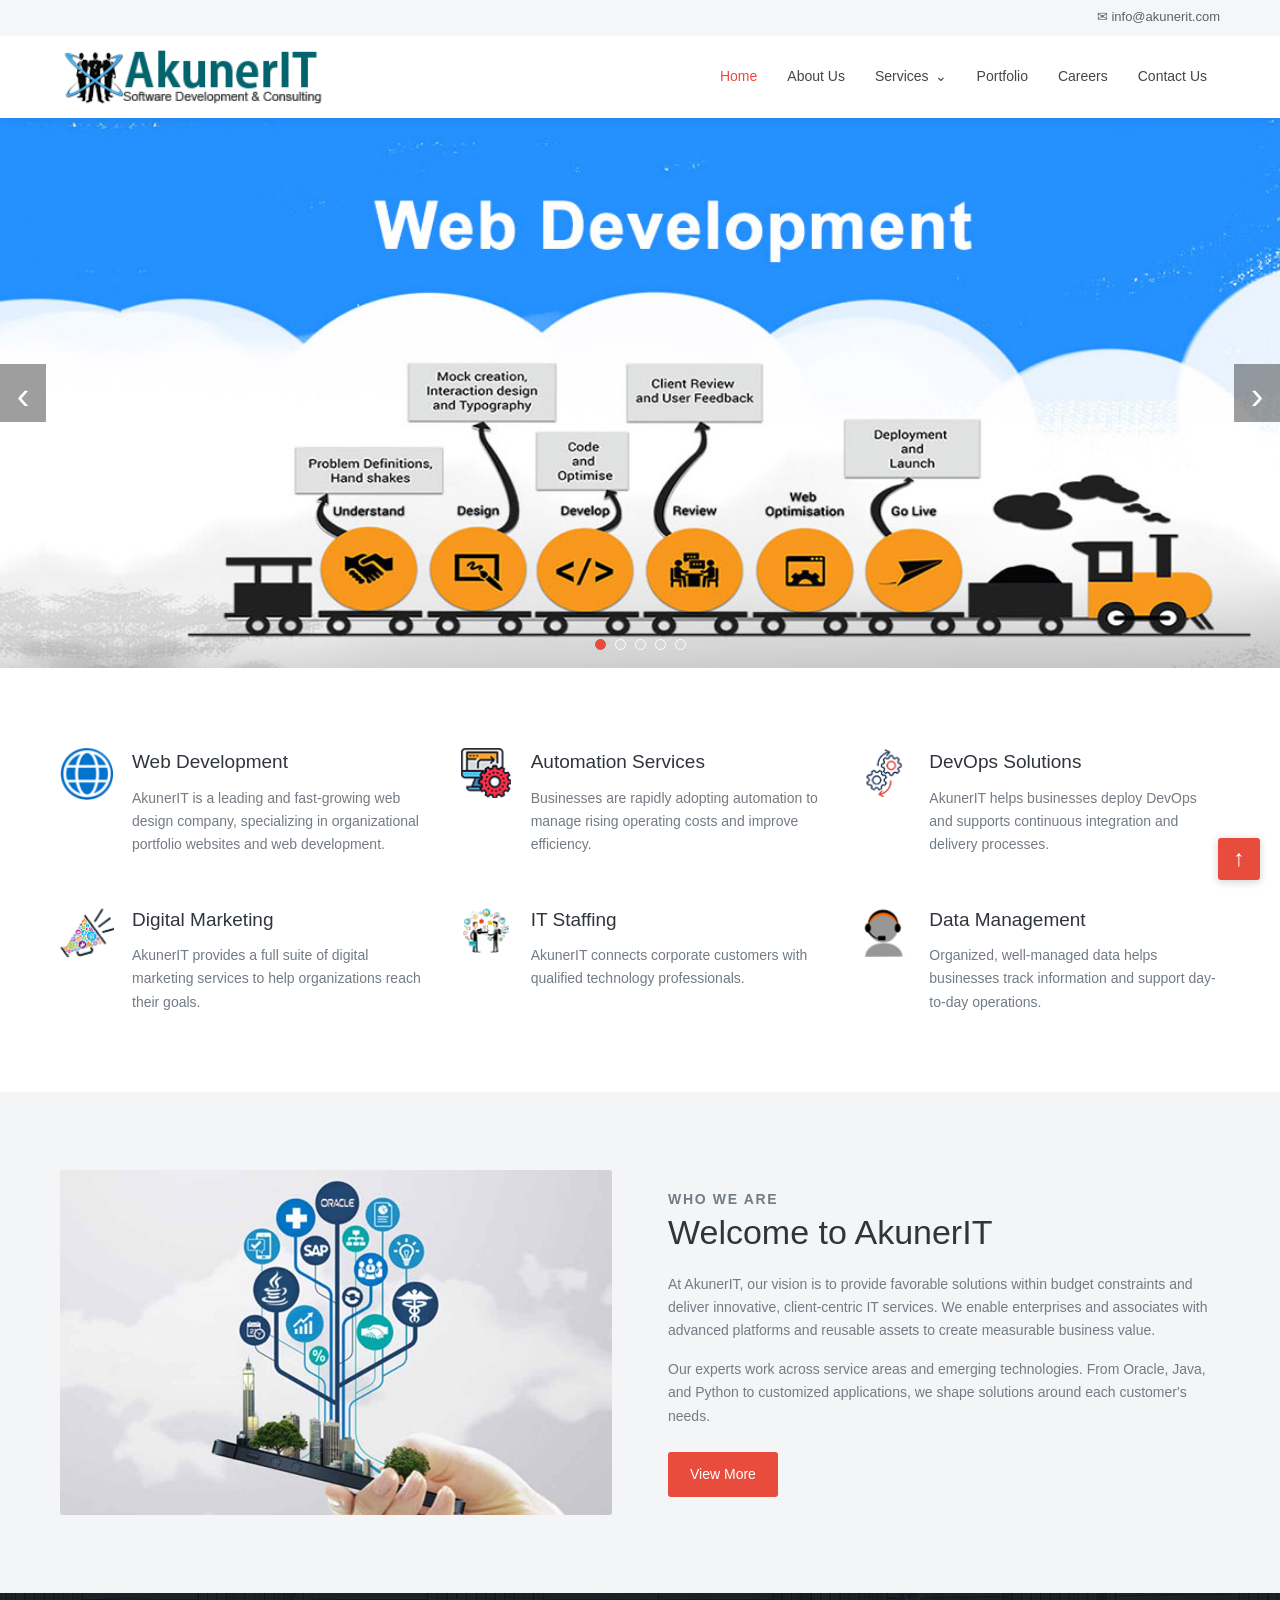
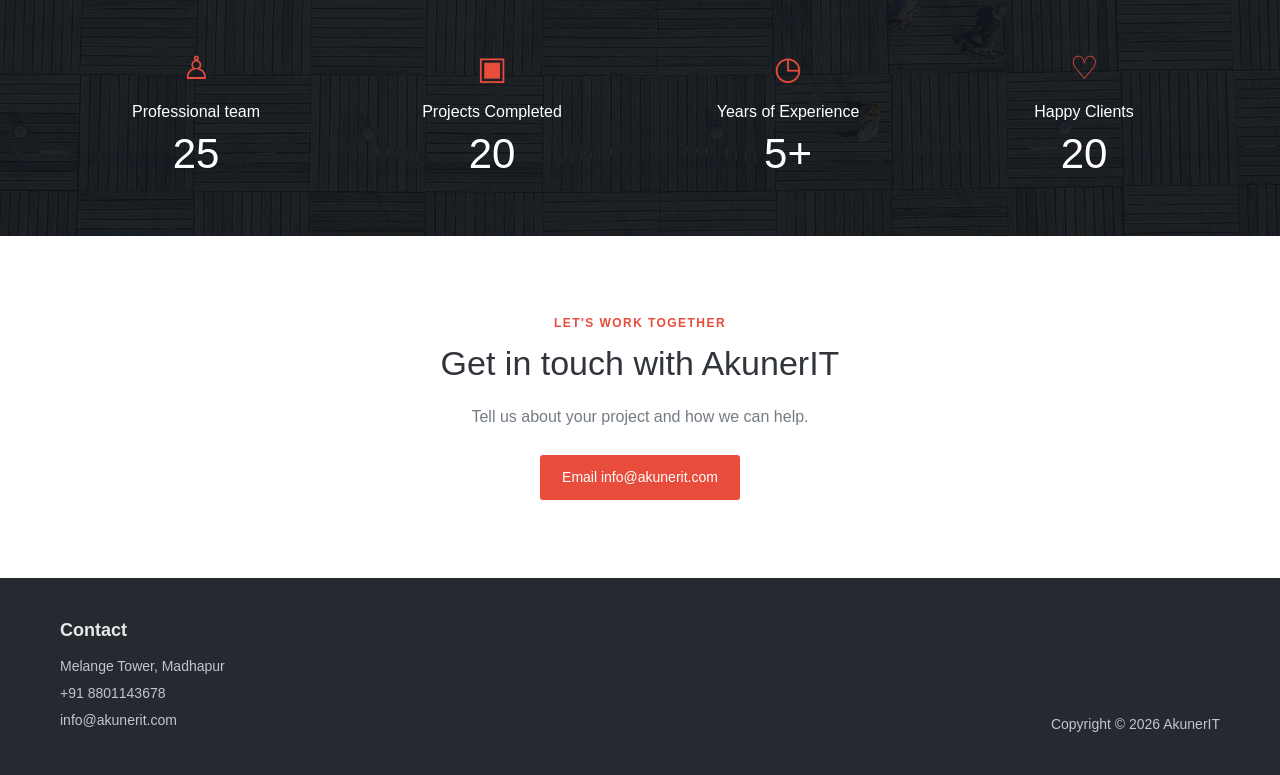
==== index.html @ c4ea148e "Rebuild homepage to match AkunerIT site" ====
<!doctype html>
<html lang="en">
<head>
  <meta charset="utf-8">
  <meta name="viewport" content="width=device-width, initial-scale=1">
  <meta name="description" content="AkunerIT delivers web development, automation, DevOps, digital marketing, IT staffing, and data management services.">
  <title>AkunerIT | IT Services and Solutions</title>
  <link rel="stylesheet" href="styles.css">
  <script src="script.js" defer></script>
</head>
<body>
  <header class="site-header">
    <div class="topbar">
      <a href="mailto:info@akunerit.com">✉ info@akunerit.com</a>
    </div>
    <nav class="navigation" aria-label="Main navigation">
      <a class="brand" href="#home" aria-label="AkunerIT home">
        <img src="images/logo21.png" alt="AkunerIT">
      </a>
      <button class="menu-toggle" type="button" aria-expanded="false" aria-controls="nav-menu" aria-label="Open navigation">
        <span></span><span></span><span></span>
      </button>
      <ul class="nav-menu" id="nav-menu">
        <li><a class="nav-link active" href="#home">Home</a></li>
        <li><a class="nav-link" href="https://www.akunerit.com/about.html">About Us</a></li>
        <li class="services-menu">
          <button class="nav-link dropdown-toggle" type="button" aria-expanded="false" aria-controls="services-submenu">Services <span aria-hidden="true">⌄</span></button>
          <ul class="dropdown-menu" id="services-submenu">
            <li><a href="#web-development">Web Development</a></li>
            <li><a href="#automation-services">Automation Services</a></li>
            <li><a href="#devops-solutions">DevOps Solutions</a></li>
            <li><a href="#digital-marketing">Digital Marketing</a></li>
            <li><a href="#it-staffing">IT Staffing</a></li>
            <li><a href="#data-management">Data Management</a></li>
          </ul>
        </li>
        <li><a class="nav-link" href="https://www.akunerit.com/portfolio.html">Portfolio</a></li>
        <li><a class="nav-link" href="https://www.akunerit.com/careers.html">Careers</a></li>
        <li><a class="nav-link" href="#contact">Contact Us</a></li>
      </ul>
    </nav>
  </header>

  <main>
    <section class="hero" id="home" aria-label="Featured slides">
      <div class="carousel" aria-roledescription="carousel" aria-label="AkunerIT highlights">
        <div class="slides">
          <div class="slide active" aria-hidden="false"><img src="images/banner1.jpg" alt="AkunerIT featured services"></div>
          <div class="slide" aria-hidden="true"><img src="images/banner2.jpg" alt="Technology and innovation"></div>
          <div class="slide" aria-hidden="true"><img src="images/banner3.jpg" alt="Business technology solutions"></div>
          <div class="slide" aria-hidden="true"><img src="images/banner4.jpg" alt="AkunerIT digital services"></div>
          <div class="slide" aria-hidden="true"><img src="images/banner5.jpg" alt="AkunerIT team and solutions"></div>
        </div>
        <button class="carousel-control previous" type="button" aria-label="Previous slide">‹</button>
        <button class="carousel-control next" type="button" aria-label="Next slide">›</button>
        <div class="carousel-indicators" aria-label="Choose a slide">
          <button class="active" type="button" aria-label="Slide 1" aria-current="true"></button>
          <button type="button" aria-label="Slide 2"></button>
          <button type="button" aria-label="Slide 3"></button>
          <button type="button" aria-label="Slide 4"></button>
          <button type="button" aria-label="Slide 5"></button>
        </div>
      </div>
    </section>

    <section class="services section" id="services">
      <div class="container service-grid">
        <article class="service-card" id="web-development">
          <img src="images/icon1.png" alt="" loading="lazy">
          <div><h2>Web Development</h2><p>AkunerIT is a leading and fast-growing web design company, specializing in organizational portfolio websites and web development.</p></div>
        </article>
        <article class="service-card" id="automation-services">
          <img src="images/icon2.png" alt="" loading="lazy">
          <div><h2>Automation Services</h2><p>Businesses are rapidly adopting automation to manage rising operating costs and improve efficiency.</p></div>
        </article>
        <article class="service-card" id="devops-solutions">
          <img src="images/icon3.png" alt="" loading="lazy">
          <div><h2>DevOps Solutions</h2><p>AkunerIT helps businesses deploy DevOps and supports continuous integration and delivery processes.</p></div>
        </article>
        <article class="service-card" id="digital-marketing">
          <img src="images/icon4.png" alt="" loading="lazy">
          <div><h2>Digital Marketing</h2><p>AkunerIT provides a full suite of digital marketing services to help organizations reach their goals.</p></div>
        </article>
        <article class="service-card" id="it-staffing">
          <img src="images/icon5.png" alt="" loading="lazy">
          <div><h2>IT Staffing</h2><p>AkunerIT connects corporate customers with qualified technology professionals.</p></div>
        </article>
        <article class="service-card" id="data-management">
          <img src="images/icon6.png" alt="" loading="lazy">
          <div><h2>Data Management</h2><p>Organized, well-managed data helps businesses track information and support day-to-day operations.</p></div>
        </article>
      </div>
    </section>

    <section class="about section" id="about">
      <div class="container about-grid">
        <img class="about-image" src="images/about-02.jpg" alt="AkunerIT technology services" loading="lazy">
        <div class="about-copy">
          <p class="eyebrow">Who we are</p>
          <h2>Welcome to AkunerIT</h2>
          <p>At AkunerIT, our vision is to provide favorable solutions within budget constraints and deliver innovative, client-centric IT services. We enable enterprises and associates with advanced platforms and reusable assets to create measurable business value.</p>
          <p>Our experts work across service areas and emerging technologies. From Oracle, Java, and Python to customized applications, we shape solutions around each customer's needs.</p>
          <a class="button" href="https://www.akunerit.com/about.html">View More</a>
        </div>
      </div>
    </section>

    <section class="metrics" aria-label="AkunerIT at a glance">
      <div class="container metric-grid">
        <div class="metric"><span class="metric-icon" aria-hidden="true">♙</span><h2>Professional team</h2><p>25</p></div>
        <div class="metric"><span class="metric-icon" aria-hidden="true">▣</span><h2>Projects Completed</h2><p>20</p></div>
        <div class="metric"><span class="metric-icon" aria-hidden="true">◷</span><h2>Years of Experience</h2><p>5+</p></div>
        <div class="metric"><span class="metric-icon" aria-hidden="true">♡</span><h2>Happy Clients</h2><p>20</p></div>
      </div>
    </section>

    <section class="contact section" id="contact">
      <div class="container contact-content">
        <p class="eyebrow">Let's work together</p>
        <h2>Get in touch with AkunerIT</h2>
        <p>Tell us about your project and how we can help.</p>
        <a class="button" href="mailto:info@akunerit.com">Email info@akunerit.com</a>
      </div>
    </section>
  </main>

  <footer class="site-footer">
    <div class="container footer-content">
      <div>
        <h2>Contact</h2>
        <p>Melange Tower, Madhapur</p>
        <p><a href="tel:+918801143678">+91 8801143678</a></p>
        <p><a href="mailto:info@akunerit.com">info@akunerit.com</a></p>
      </div>
      <p class="copyright">Copyright © 2026 AkunerIT</p>
    </div>
  </footer>
  <a class="back-to-top" href="#home" aria-label="Back to top">↑</a>
</body>
</html>
---- styles.css ----
:root {
  color-scheme: light;
  font-family: Arial, Helvetica, sans-serif;
  color: #333;
  background: #fff;
  font-synthesis: none;
  text-rendering: optimizeLegibility;
  --accent: #e74c3c;
  --ink: #30343b;
  --muted: #737b84;
  --container: 1160px;
}

* {
  box-sizing: border-box;
}

html {
  scroll-behavior: smooth;
  scroll-padding-top: 105px;
}

body {
  margin: 0;
  line-height: 1.65;
}

img {
  max-width: 100%;
}

a {
  color: inherit;
}

.container {
  width: min(var(--container), calc(100% - 40px));
  margin-inline: auto;
}

.site-header {
  position: sticky;
  z-index: 20;
  top: 0;
  background: #fff;
  box-shadow: 0 2px 12px rgb(0 0 0 / 8%);
}

.topbar {
  min-height: 36px;
  padding: 6px max(20px, calc((100% - var(--container)) / 2));
  background: #f5f6f7;
  color: #5b6066;
  font-size: 13px;
  text-align: right;
}

.topbar a,
.site-footer a {
  text-decoration: none;
}

.navigation {
  display: flex;
  min-height: 82px;
  align-items: center;
  justify-content: space-between;
  gap: 24px;
  width: min(var(--container), calc(100% - 40px));
  margin-inline: auto;
}

.brand {
  display: inline-flex;
  align-items: center;
  flex-shrink: 0;
}

.brand img {
  display: block;
  width: auto;
  height: 65px;
}

.nav-menu,
.dropdown-menu {
  margin: 0;
  padding: 0;
  list-style: none;
}

.nav-menu {
  display: flex;
  align-items: center;
  gap: 4px;
}

.nav-menu > li {
  position: relative;
}

.nav-link {
  display: inline-flex;
  align-items: center;
  gap: 6px;
  padding: 12px 13px;
  border: 0;
  background: transparent;
  color: #41464c;
  font: inherit;
  font-size: 14px;
  text-decoration: none;
  cursor: pointer;
}

.nav-link:hover,
.nav-link:focus-visible,
.nav-link.active {
  color: var(--accent);
}

.dropdown-menu {
  position: absolute;
  top: 100%;
  left: 0;
  display: none;
  min-width: 220px;
  padding: 8px 0;
  border-top: 2px solid var(--accent);
  background: #fff;
  box-shadow: 0 8px 24px rgb(0 0 0 / 14%);
}

.services-menu:hover .dropdown-menu,
.services-menu:focus-within .dropdown-menu,
.services-menu.open .dropdown-menu {
  display: block;
}

.dropdown-menu a {
  display: block;
  padding: 8px 16px;
  color: #41464c;
  font-size: 14px;
  text-decoration: none;
}

.dropdown-menu a:hover,
.dropdown-menu a:focus-visible {
  background: #f5f6f7;
  color: var(--accent);
}

.menu-toggle {
  display: none;
  width: 44px;
  height: 40px;
  padding: 9px;
  border: 1px solid #ddd;
  border-radius: 4px;
  background: #fff;
  cursor: pointer;
}

.menu-toggle span {
  display: block;
  height: 2px;
  margin: 4px 0;
  background: #444;
}

.hero {
  overflow: hidden;
  background: #20252b;
}

.carousel {
  position: relative;
  height: clamp(260px, 43vw, 560px);
}

.slides,
.slide {
  position: absolute;
  inset: 0;
}

.slide {
  opacity: 0;
  transition: opacity 450ms ease;
}

.slide.active {
  opacity: 1;
}

.slide img {
  display: block;
  width: 100%;
  height: 100%;
  object-fit: cover;
}

.carousel-control {
  position: absolute;
  z-index: 2;
  top: 50%;
  display: grid;
  width: 46px;
  height: 58px;
  place-items: center;
  transform: translateY(-50%);
  border: 0;
  background: rgb(0 0 0 / 38%);
  color: #fff;
  font: inherit;
  font-size: 38px;
  cursor: pointer;
}

.carousel-control:hover,
.carousel-control:focus-visible {
  background: var(--accent);
}

.carousel-control.previous {
  left: 0;
}

.carousel-control.next {
  right: 0;
}

.carousel-indicators {
  position: absolute;
  z-index: 2;
  right: 0;
  bottom: 18px;
  left: 0;
  display: flex;
  justify-content: center;
  gap: 9px;
}

.carousel-indicators button {
  width: 11px;
  height: 11px;
  padding: 0;
  border: 1px solid #fff;
  border-radius: 50%;
  background: transparent;
  cursor: pointer;
}

.carousel-indicators button.active {
  background: var(--accent);
  border-color: var(--accent);
}

.section {
  padding: 78px 0;
}

.service-grid {
  display: grid;
  grid-template-columns: repeat(3, minmax(0, 1fr));
  gap: 48px 36px;
}

.service-card {
  display: flex;
  align-items: flex-start;
  gap: 18px;
  scroll-margin-top: 130px;
}

.service-card img {
  width: 54px;
  height: 54px;
  object-fit: contain;
  flex: 0 0 54px;
}

.service-card h2 {
  margin: 0 0 9px;
  color: var(--ink);
  font-size: 19px;
  font-weight: 500;
}

.service-card p,
.about-copy p,
.contact-content > p:not(.eyebrow) {
  margin: 0;
  color: var(--muted);
  font-size: 14px;
}

.about {
  background: #f4f5f6;
}

.about-grid {
  display: grid;
  grid-template-columns: 1fr 1fr;
  align-items: center;
  gap: 56px;
}

.about-image {
  display: block;
  width: 100%;
  border-radius: 3px;
}

.eyebrow {
  margin: 0 0 8px;
  color: var(--accent);
  font-size: 12px;
  font-weight: 700;
  letter-spacing: .12em;
  text-transform: uppercase;
}

.about-copy h2,
.contact-content h2 {
  margin: 0 0 20px;
  color: var(--ink);
  font-size: clamp(26px, 3vw, 34px);
  font-weight: 500;
  line-height: 1.25;
}

.about-copy p + p {
  margin-top: 16px;
}

.button {
  display: inline-block;
  margin-top: 24px;
  padding: 11px 22px;
  border-radius: 3px;
  background: var(--accent);
  color: #fff;
  font-size: 14px;
  text-decoration: none;
  transition: background-color 160ms ease;
}

.button:hover,
.button:focus-visible {
  background: #c83d30;
}

.metrics {
  padding: 56px 0;
  background: linear-gradient(rgb(20 27 33 / 68%), rgb(20 27 33 / 68%)), url("images/parallax/bg-02.jpg") center / cover;
  color: #fff;
}

.metric-grid {
  display: grid;
  grid-template-columns: repeat(4, 1fr);
  gap: 24px;
  text-align: center;
}

.metric-icon {
  display: block;
  color: var(--accent);
  font-size: 32px;
  line-height: 1.2;
}

.metric h2 {
  margin: 12px 0 4px;
  font-size: 16px;
  font-weight: 500;
}

.metric p {
  margin: 0;
  font-size: 42px;
  line-height: 1.2;
}

.contact {
  text-align: center;
}

.contact-content > p:not(.eyebrow) {
  font-size: 16px;
}

.site-footer {
  padding: 38px 0;
  background: #252a30;
  color: #e7e8e9;
}

.footer-content {
  display: flex;
  align-items: flex-end;
  justify-content: space-between;
  gap: 24px;
}

.footer-content h2 {
  margin: 0 0 10px;
  font-size: 18px;
}

.footer-content p {
  margin: 4px 0;
  color: #c2c6ca;
  font-size: 14px;
}

.footer-content .copyright {
  margin: 0;
}

.back-to-top {
  position: fixed;
  z-index: 10;
  right: 20px;
  bottom: 20px;
  display: grid;
  width: 42px;
  height: 42px;
  place-items: center;
  border-radius: 3px;
  background: var(--accent);
  color: #fff;
  font-size: 23px;
  text-decoration: none;
  box-shadow: 0 2px 8px rgb(0 0 0 / 18%);
}

@media (max-width: 900px) {
  .menu-toggle {
    display: block;
    margin-left: auto;
  }

  .navigation {
    flex-wrap: wrap;
    padding: 8px 0;
  }

  .nav-menu {
    display: none;
    width: 100%;
    align-items: stretch;
    flex-direction: column;
    padding: 5px 0 12px;
  }

  .nav-menu.open {
    display: flex;
  }

  .nav-link {
    width: 100%;
    justify-content: space-between;
    padding: 10px 4px;
    text-align: left;
  }

  .dropdown-menu {
    position: static;
    width: 100%;
    border-top: 0;
    box-shadow: none;
    padding-left: 14px;
  }

  .services-menu:hover .dropdown-menu {
    display: none;
  }

  .services-menu.open .dropdown-menu,
  .services-menu:focus-within .dropdown-menu {
    display: block;
  }

  .service-grid {
    grid-template-columns: repeat(2, minmax(0, 1fr));
  }
}

@media (max-width: 620px) {
  html {
    scroll-padding-top: 130px;
  }

  .topbar {
    text-align: center;
  }

  .brand img {
    height: 55px;
  }

  .carousel {
    height: 64vw;
    min-height: 240px;
  }

  .carousel-control {
    width: 38px;
    height: 50px;
  }

  .section {
    padding: 58px 0;
  }

  .service-grid,
  .about-grid {
    grid-template-columns: 1fr;
    gap: 32px;
  }

  .about-grid {
    gap: 26px;
  }

  .metric-grid {
    grid-template-columns: repeat(2, 1fr);
    gap: 32px 16px;
  }

  .footer-content {
    align-items: flex-start;
    flex-direction: column;
  }
}

@media (prefers-reduced-motion: reduce) {
  html {
    scroll-behavior: auto;
  }

  *,
  *::before,
  *::after {
    transition-duration: .01ms !important;
  }
}
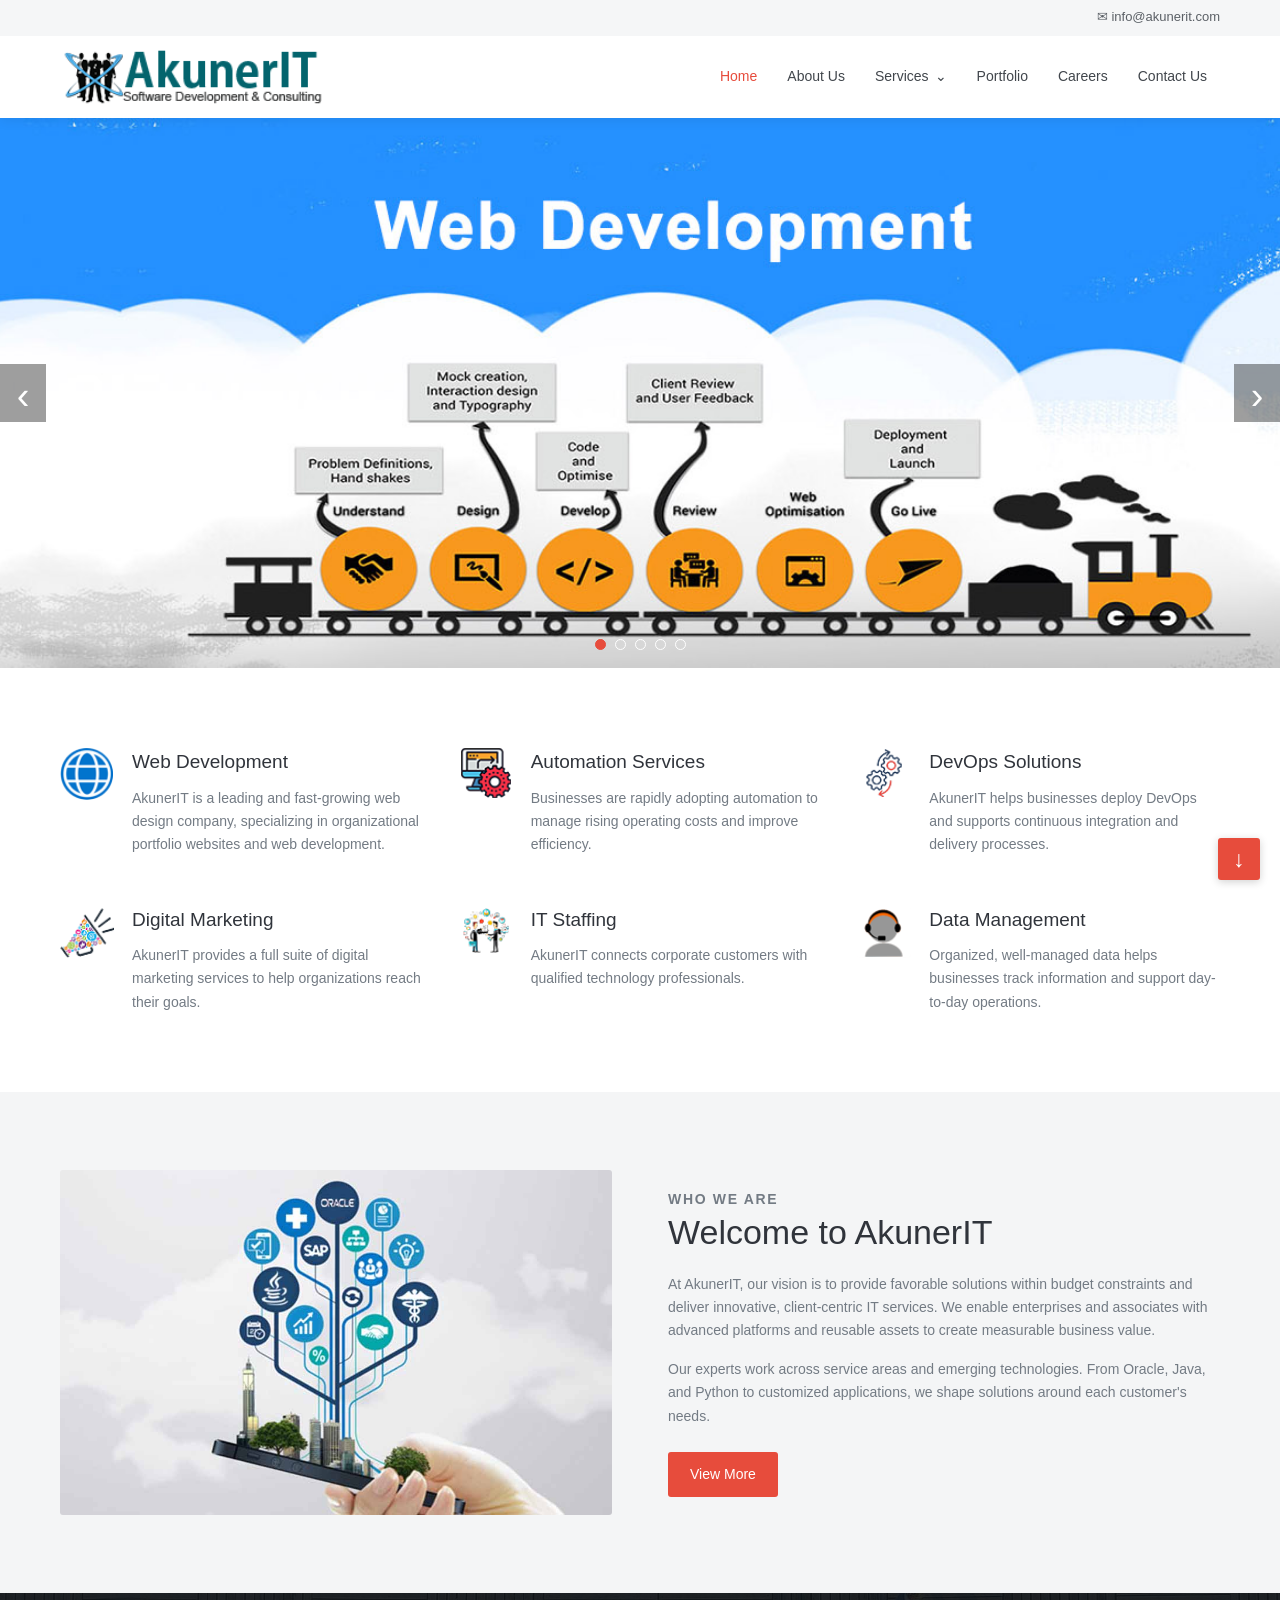
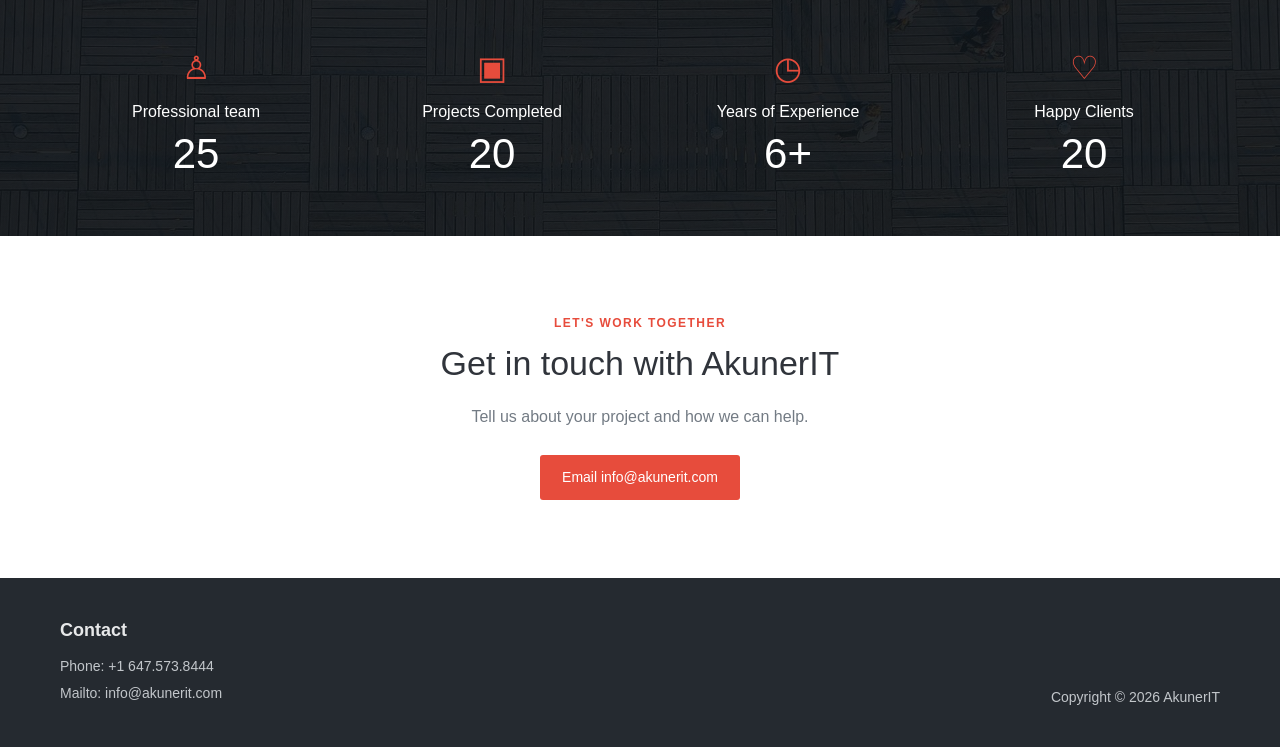
==== commit c9ddc7d6: "Update contact info and change arrow behaviour" ====
--- a/index.html
+++ b/index.html
@@ -109,7 +109,7 @@
       <div class="container metric-grid">
         <div class="metric"><span class="metric-icon" aria-hidden="true">♙</span><h2>Professional team</h2><p>25</p></div>
         <div class="metric"><span class="metric-icon" aria-hidden="true">▣</span><h2>Projects Completed</h2><p>20</p></div>
-        <div class="metric"><span class="metric-icon" aria-hidden="true">◷</span><h2>Years of Experience</h2><p>5+</p></div>
+        <div class="metric"><span class="metric-icon" aria-hidden="true">◷</span><h2>Years of Experience</h2><p>6+</p></div>
         <div class="metric"><span class="metric-icon" aria-hidden="true">♡</span><h2>Happy Clients</h2><p>20</p></div>
       </div>
     </section>
@@ -128,13 +128,12 @@
     <div class="container footer-content">
       <div>
         <h2>Contact</h2>
-        <p>Melange Tower, Madhapur</p>
-        <p><a href="tel:+918801143678">+91 8801143678</a></p>
-        <p><a href="mailto:info@akunerit.com">info@akunerit.com</a></p>
+        <p><a href="tel:+16475738444">Phone: +1 647.573.8444</a></p>
+        <p><a href="mailto:info@akunerit.com">Mailto: info@akunerit.com</a></p>
       </div>
       <p class="copyright">Copyright © 2026 AkunerIT</p>
     </div>
   </footer>
-  <a class="back-to-top" href="#home" aria-label="Back to top">↑</a>
+  <button class="scroll-toggle" type="button" aria-label="Scroll down">↓</button>
 </body>
 </html>
--- a/styles.css
+++ b/styles.css
@@ -420,7 +420,7 @@
   margin: 0;
 }
 
-.back-to-top {
+.scroll-toggle {
   position: fixed;
   z-index: 10;
   right: 20px;
@@ -428,12 +428,15 @@
   display: grid;
   width: 42px;
   height: 42px;
+  padding: 0;
   place-items: center;
   border-radius: 3px;
+  border: 0;
   background: var(--accent);
   color: #fff;
+  cursor: pointer;
   font-size: 23px;
-  text-decoration: none;
+  font-family: inherit;
   box-shadow: 0 2px 8px rgb(0 0 0 / 18%);
 }
 
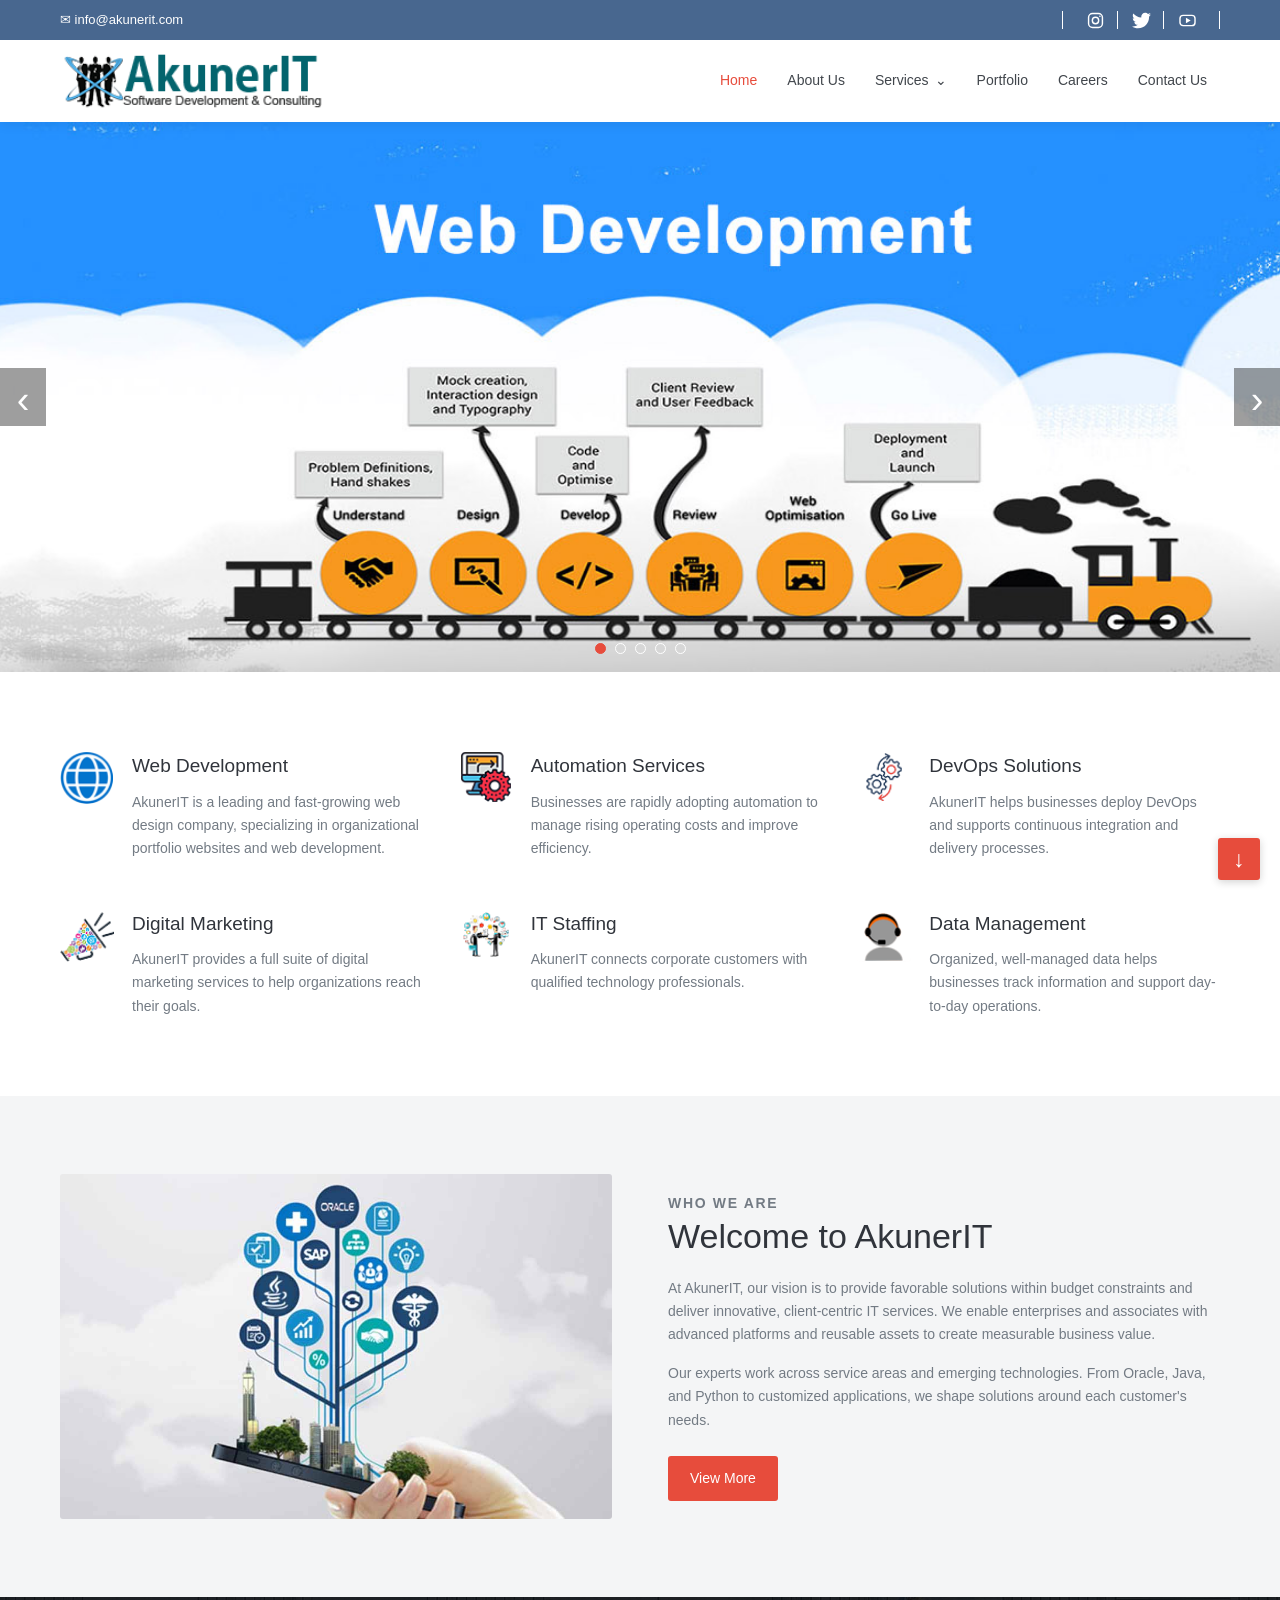
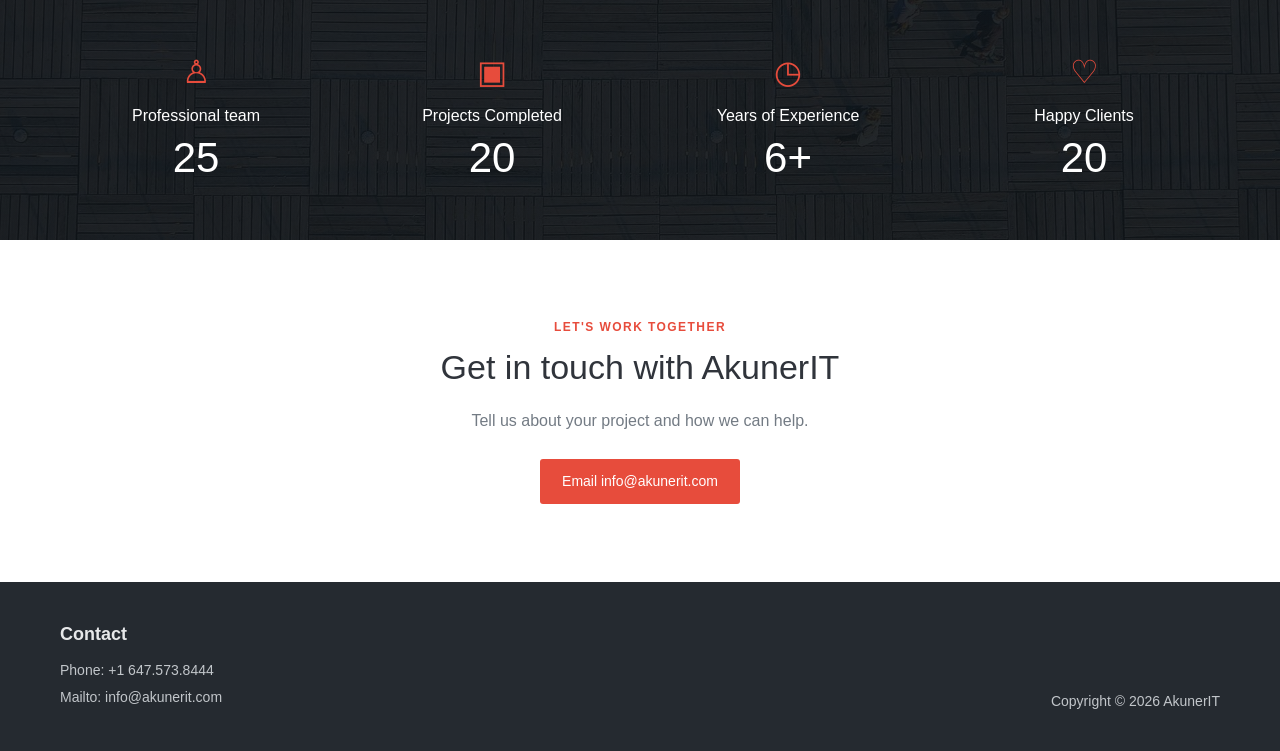
==== commit a578273c: "Add Social media logos to topbar and sytyling" ====
--- a/index.html
+++ b/index.html
@@ -11,7 +11,28 @@
 <body>
   <header class="site-header">
     <div class="topbar">
-      <a href="mailto:info@akunerit.com">✉ info@akunerit.com</a>
+      <a class="topbar-email" href="mailto:info@akunerit.com">✉ info@akunerit.com</a>
+      <nav class="topbar-social" aria-label="Social media">
+        <a href="https://www.instagram.com/" aria-label="Instagram" title="Instagram" target="_blank" rel="noopener noreferrer">
+          <svg viewBox="0 0 24 24" aria-hidden="true" focusable="false">
+            <rect x="3.25" y="3.25" width="17.5" height="17.5" rx="5" fill="none" stroke="currentColor" stroke-width="1.8"/>
+            <circle cx="12" cy="12" r="4" fill="none" stroke="currentColor" stroke-width="1.8"/>
+            <circle cx="17.6" cy="6.6" r="1" fill="currentColor"/>
+          </svg>
+        </a>
+        <a href="https://twitter.com/" aria-label="Twitter" title="Twitter" target="_blank" rel="noopener noreferrer">
+          <svg viewBox="0 0 512 512" aria-hidden="true" focusable="false">
+            <!--! Font Awesome Free 6.7.2 by @fontawesome - https://fontawesome.com License - https://fontawesome.com/license/free (Icons: CC BY 4.0) Copyright 2024 Fonticons, Inc. -->
+            <path d="M459.37 151.716c.325 4.548.325 9.097.325 13.645 0 138.72-105.583 298.558-298.558 298.558-59.452 0-114.68-17.219-161.137-47.106 8.447.974 16.568 1.299 25.34 1.299 49.055 0 94.213-16.568 130.274-44.832-46.132-.975-84.792-31.188-98.112-72.772 6.498.974 12.995 1.624 19.818 1.624 9.421 0 18.843-1.3 27.614-3.573-48.081-9.747-84.143-51.98-84.143-102.985v-1.299c13.969 7.797 30.214 12.67 47.431 13.319-28.264-18.843-46.781-51.005-46.781-87.391 0-19.492 5.197-37.36 14.294-52.954 51.655 63.675 129.3 105.258 216.365 109.807-1.624-7.797-2.599-15.918-2.599-24.04 0-57.828 46.782-104.934 104.934-104.934 30.213 0 57.502 12.67 76.67 33.137 23.715-4.548 46.456-13.32 66.599-25.34-7.798 24.366-24.366 44.833-46.132 57.827 21.117-2.273 41.584-8.122 60.426-16.243-14.292 20.791-32.161 39.308-52.628 54.253z" fill="currentColor"/>
+          </svg>
+        </a>
+        <a href="https://www.youtube.com/" aria-label="YouTube" title="YouTube" target="_blank" rel="noopener noreferrer">
+          <svg viewBox="0 0 24 24" aria-hidden="true" focusable="false">
+            <rect x="2.5" y="5.5" width="19" height="13" rx="4" fill="none" stroke="currentColor" stroke-width="1.8"/>
+            <path d="M10 8.5v7l6-3.5z" fill="currentColor"/>
+          </svg>
+        </a>
+      </nav>
     </div>
     <nav class="navigation" aria-label="Main navigation">
       <a class="brand" href="#home" aria-label="AkunerIT home">
--- a/styles.css
+++ b/styles.css
@@ -47,17 +47,68 @@
 }
 
 .topbar {
+  display: flex;
   min-height: 36px;
+  align-items: center;
+  justify-content: space-between;
+  gap: 12px;
   padding: 6px max(20px, calc((100% - var(--container)) / 2));
-  background: #f5f6f7;
-  color: #5b6066;
+  background-color: #48678f;
+  color: #fff;
   font-size: 13px;
-  text-align: right;
 }
 
 .topbar a,
 .site-footer a {
   text-decoration: none;
+}
+
+.topbar-social {
+  display: flex;
+  align-items: center;
+  gap: 18px;
+}
+
+.topbar-social::before,
+.topbar-social::after {
+  display: block;
+  width: 1px;
+  height: 18px;
+  background-color: #fff;
+  content: "";
+}
+
+.topbar-social a {
+  position: relative;
+  display: grid;
+  width: 28px;
+  height: 28px;
+  place-items: center;
+}
+
+.topbar-social a + a::before {
+  position: absolute;
+  top: 5px;
+  left: -10px;
+  width: 1px;
+  height: 18px;
+  background-color: #fff;
+  content: "";
+}
+
+.topbar-social a:hover {
+  opacity: 0.75;
+}
+
+.topbar-social a:focus-visible {
+  outline: 2px solid currentColor;
+  outline-offset: 3px;
+}
+
+.topbar-social svg {
+  display: block;
+  width: 19px;
+  height: 19px;
 }
 
 .navigation {
@@ -498,6 +549,9 @@
   }
 
   .topbar {
+    flex-wrap: wrap;
+    justify-content: center;
+    gap: 6px 18px;
     text-align: center;
   }
 
